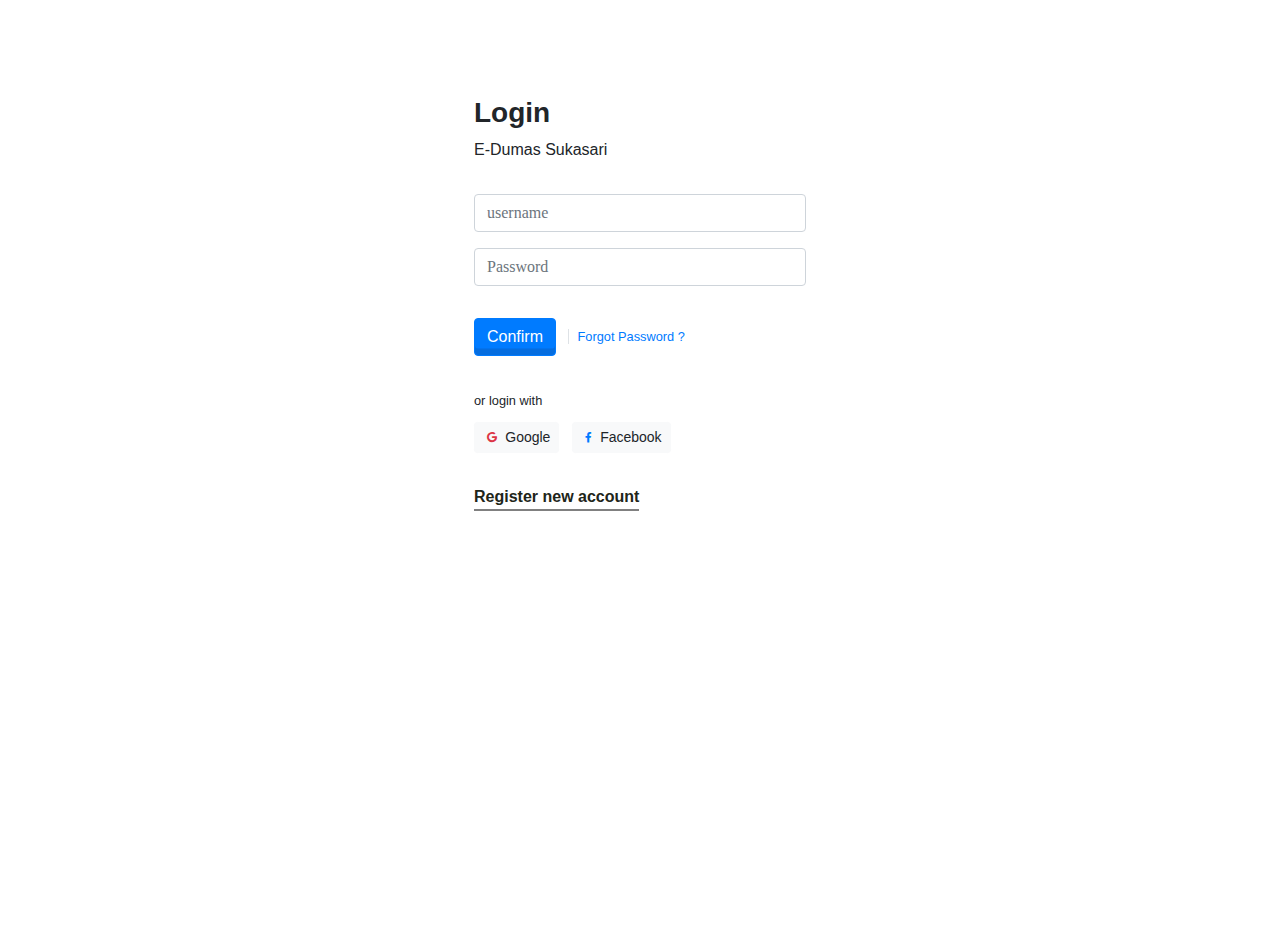
==== index.html @ 4b770eec "move css" ====
<!DOCTYPE html>
<html lang="en">
<head>
    <meta charset="UTF-8">
    <meta name="viewport" content="width=device-width, initial-scale=1.0">

    <link rel="stylesheet" href="css/style.css">
    <link rel="stylesheet" href="https://cdnjs.cloudflare.com/ajax/libs/twitter-bootstrap/4.1.3/css/bootstrap.min.css">
    <link rel="stylesheet" href="https://cdnjs.cloudflare.com/ajax/libs/font-awesome/5.9.0/css/all.min.css">
    <title>Login Page</title>
</head>
<body>
  <div class="container">
    <div class="row mt-5">
      <div class="spContainer mx-auto">
        <div class="card px-4 py-5 border-0 shadow">
          <div class="d-inline text-left mb-3">
            <h3 class="font-weight-bold">Login</h3>
            <p>E-Dumas Sukasari</p>
          </div>
          <div class="d-inline text-center mb-0">
            <div class="form-group mx-auto">
              <input class="form-control inpSp" type="text" placeholder="username">
            </div>
          </div>
          <div class="d-inline text-center mb-3">
            <div class="form-group mx-auto">
              <input class="form-control inpSp" type="password" placeholder="Password">
            </div>
          </div>
          <div class="d-inline text-left mb-3">
            <div class="form-group mx-auto">
              <button class="btn btn-primary">Confirm</button>
              <a class="small text-black-50 pl-2 ml-2 border-left" href="">Forgot Password ?</a>
            </div>
          </div>
          <div class="d-inline text-left mb-1">
            <div class="form-group mx-auto mb-0">
              <label class="text-black-50 small">or login with</label>
            </div>
          </div>
          <div class="d-inline text-left">
            <div class="form-group mx-auto">
              <button type="button" class="btn btn-sm btn-light"> <span class="badge text-white"><i class="fab fa-google text-danger"></i></span>
    Google
  </button>
               <button type="button" class="btn btn-sm btn-light ml-2"> <span class="badge text-white"><i class="fab fa-facebook-f text-primary"></i></span>
    Facebook
  </button>
            </div>
          </div>
            <div class="d-inline text-left mt-3">
            <div class="form-group mx-auto mb-0">
              <a class="text-black font-weight-bold regStr" href="#">Register new account</a>
            </div>
          </div>
        </div>
      </div>
    </div>
  </div>
</body>
</html>
---- css/style.css ----
body{
  height:100vh;
  background:#e9eef7;
  font-family:sans-serif;
}

.spContainer{
  width:100%;
  max-width:380px
}
.card{
  border-radius:8px;
  transition:.25s;
}
.card:hover{
  transition:.25s;
}

.btn-primary{
  border-radius:4px;
  border:none;
  background-color:#ff425f;
  box-shadow:0px 0px 0px 0px rgba(34, 36, 38, 0.15) inset, 0px -0.4em 0px 0px rgba(34, 36, 38, 0.15) inset;
}
.btn-primary:hover,.btn-primary:focus,.btn-primary:active{
  background-color:#de2c48 !important;
  box-shadow:none;
}

.inpSp{
  background-color:#ebebeb;
  border:none;
  transition:.25s;
  padding-left:25px;
  font-weight:light !important;
  font-family: "Times New Roman", Times, serif; 
  border-radius:4px
}
.inpSp:hover{
  transition:.25s;
  background-color:#dbdbdb;
}
.inpSp:focus{
  background-color:#ebebeb;
  box-shadow:0 8px 8px 0px #f1f1f1;
}
.regStr{
  transition:.25s;
  padding-bottom:4px;
  border-bottom:2px solid gray;
  color:#212519;
}
.regStr:hover{
  border-bottom:2px solid #ff425f;
  padding-bottom:8px;
  transition:.25s;
  text-decoration:none;
  color:#212519;
}

.btn-sm{
  font-weight:300;
}
.btn-sm:hover{
  font-weight:900;
}
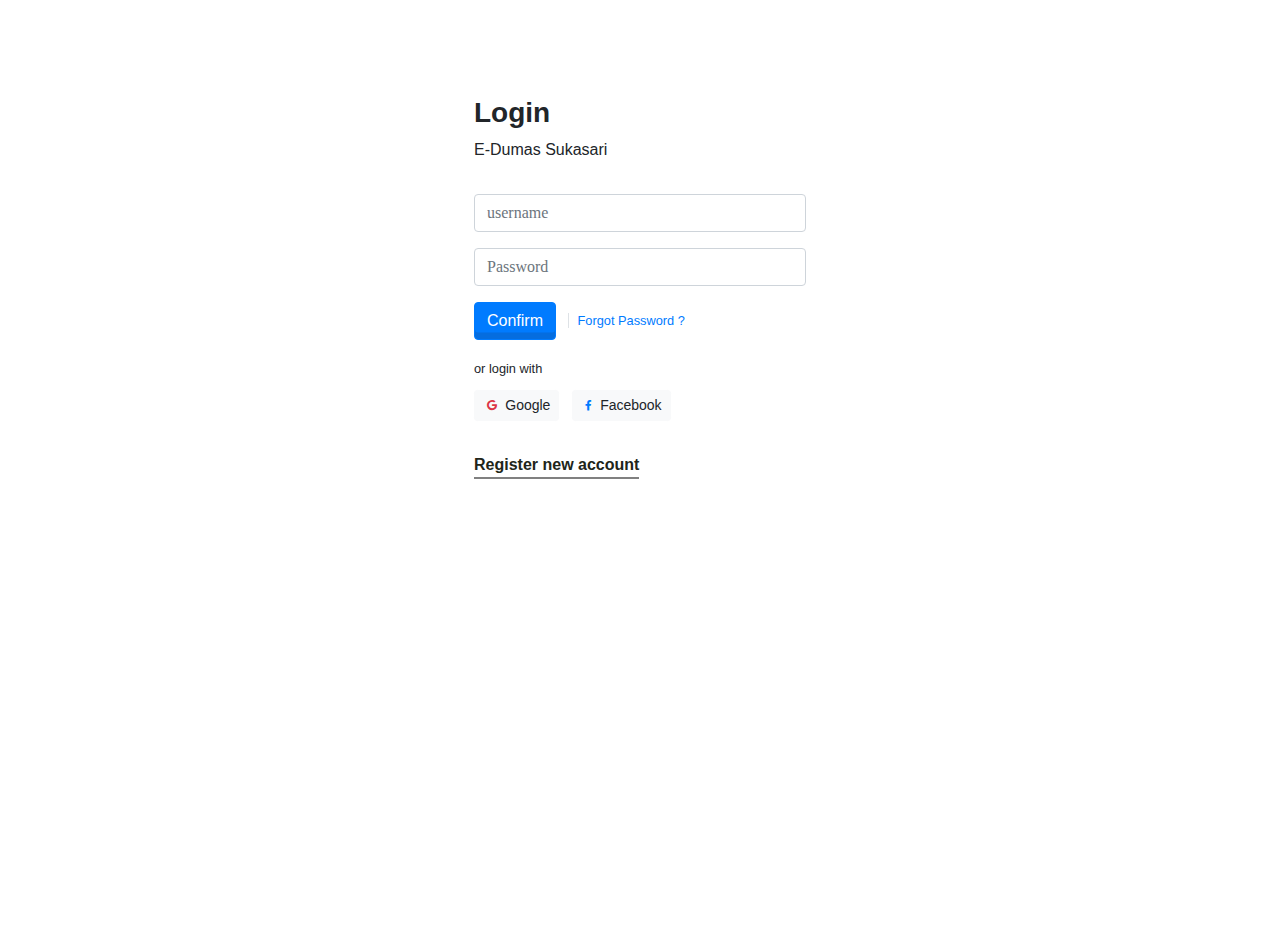
==== commit e34a75b1: "add form" ====
--- a/index.html
+++ b/index.html
@@ -18,6 +18,7 @@
             <h3 class="font-weight-bold">Login</h3>
             <p>E-Dumas Sukasari</p>
           </div>
+          <form id="login-form">
           <div class="d-inline text-center mb-0">
             <div class="form-group mx-auto">
               <input class="form-control inpSp" type="text" placeholder="username">
@@ -34,6 +35,7 @@
               <a class="small text-black-50 pl-2 ml-2 border-left" href="">Forgot Password ?</a>
             </div>
           </div>
+        </form>
           <div class="d-inline text-left mb-1">
             <div class="form-group mx-auto mb-0">
               <label class="text-black-50 small">or login with</label>
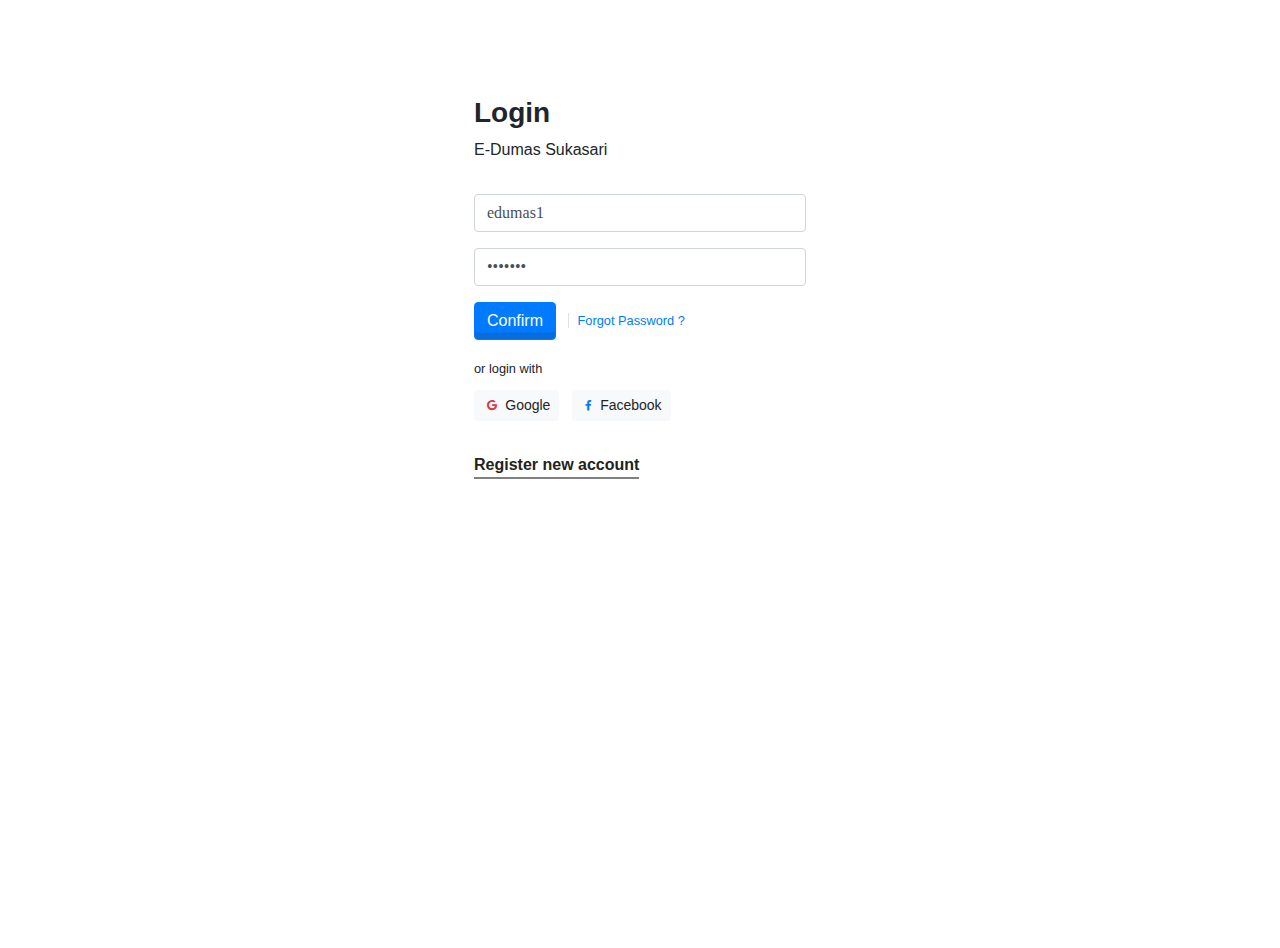
==== commit 4dc45fd1: "fix token" ====
--- a/index.html
+++ b/index.html
@@ -21,21 +21,24 @@
           <form id="login-form">
           <div class="d-inline text-center mb-0">
             <div class="form-group mx-auto">
-              <input class="form-control inpSp" type="text" placeholder="username">
+              <input class="form-control inpSp" type="text" placeholder="username" id="username" name="username" value="edumas1">
             </div>
           </div>
           <div class="d-inline text-center mb-3">
             <div class="form-group mx-auto">
-              <input class="form-control inpSp" type="password" placeholder="Password">
+              <input class="form-control inpSp" type="password" placeholder="Password" id="password" name="password" value="1234321">
             </div>
           </div>
           <div class="d-inline text-left mb-3">
             <div class="form-group mx-auto">
-              <button class="btn btn-primary">Confirm</button>
+              <button class="btn btn-primary" type="submit" id="button" onclick="PostSignUp()">Confirm</button>
               <a class="small text-black-50 pl-2 ml-2 border-left" href="">Forgot Password ?</a>
             </div>
           </div>
         </form>
+        <div class="container">
+          <div class="notification is-primary" id="pesan"></div>
+         </div>
           <div class="d-inline text-left mb-1">
             <div class="form-group mx-auto mb-0">
               <label class="text-black-50 small">or login with</label>
@@ -60,5 +63,8 @@
       </div>
     </div>
   </div>
+
+  <script type="module" src="js/script.js"></script>
+
 </body>
 </html>
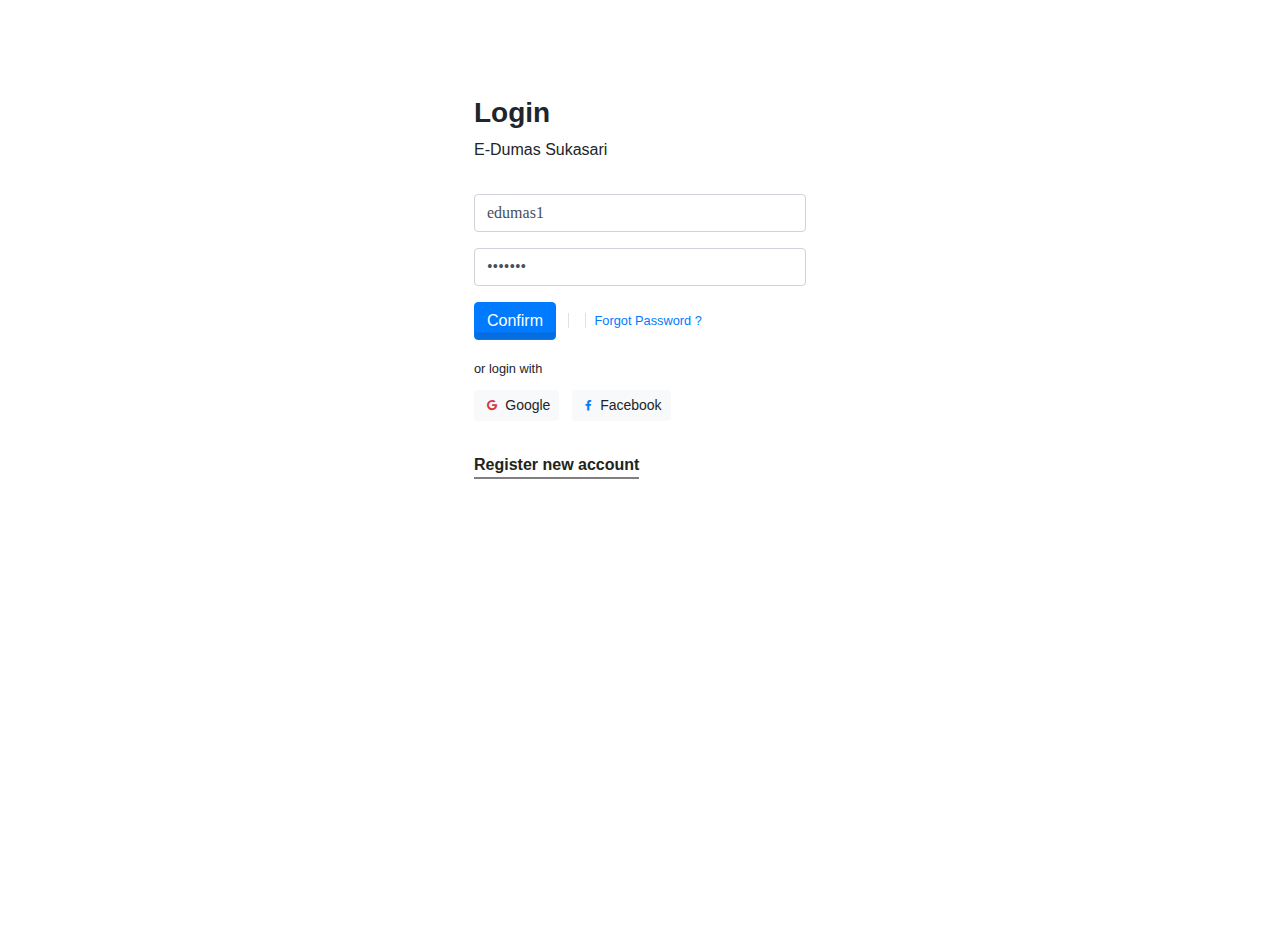
==== commit d680f3fb: "fix pesan location" ====
--- a/index.html
+++ b/index.html
@@ -3,7 +3,6 @@
 <head>
     <meta charset="UTF-8">
     <meta name="viewport" content="width=device-width, initial-scale=1.0">
-
     <link rel="stylesheet" href="css/style.css">
     <link rel="stylesheet" href="https://cdnjs.cloudflare.com/ajax/libs/twitter-bootstrap/4.1.3/css/bootstrap.min.css">
     <link rel="stylesheet" href="https://cdnjs.cloudflare.com/ajax/libs/font-awesome/5.9.0/css/all.min.css">
@@ -31,14 +30,12 @@
           </div>
           <div class="d-inline text-left mb-3">
             <div class="form-group mx-auto">
-              <button class="btn btn-primary" type="submit" id="button" onclick="PostSignUp()">Confirm</button>
+              <button class="btn btn-primary" type="button" id="button" onclick="PostSignUp()">Confirm</button>
+              <h class="small text-black-50 pl-2 ml-2 border-left" id="pesan"></h>
               <a class="small text-black-50 pl-2 ml-2 border-left" href="">Forgot Password ?</a>
             </div>
           </div>
         </form>
-        <div class="container">
-          <div class="notification is-primary" id="pesan"></div>
-         </div>
           <div class="d-inline text-left mb-1">
             <div class="form-group mx-auto mb-0">
               <label class="text-black-50 small">or login with</label>
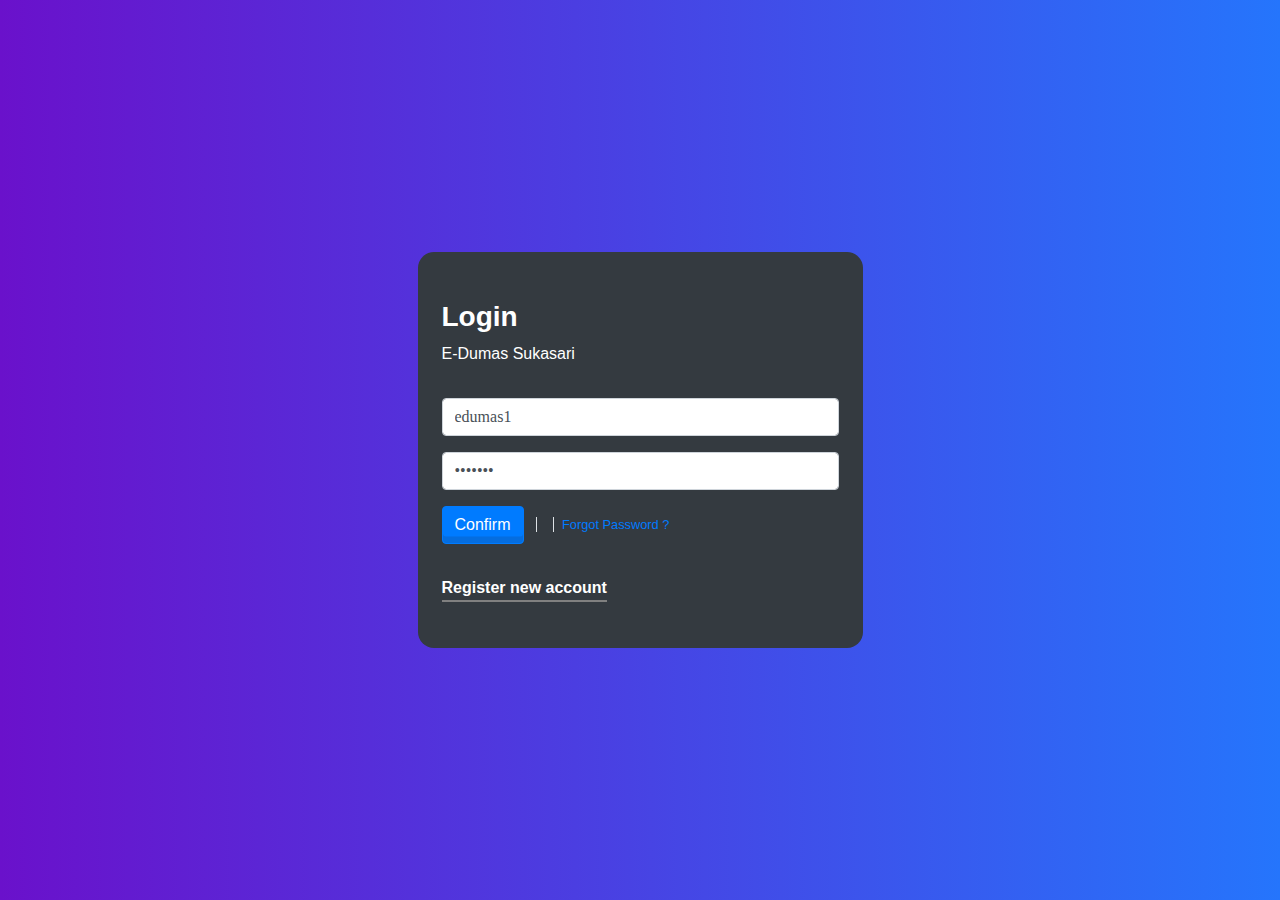
==== commit 58234671: "add func" ====
--- a/index.html
+++ b/index.html
@@ -9,12 +9,12 @@
     <title>Login Page</title>
 </head>
 <body>
-  <div class="container">
-    <div class="row mt-5">
-      <div class="spContainer mx-auto">
-        <div class="card px-4 py-5 border-0 shadow">
+  <div class="container py-5 h-100">
+    <div class="row d-flex justify-content-center align-items-center h-100">
+      <div class="col-12 col-md-8 col-lg-6 col-xl-5">
+        <div class="card bg-dark text-white px-4 py-5 border-0 shadow" style="border-radius: 1rem;">
           <div class="d-inline text-left mb-3">
-            <h3 class="font-weight-bold">Login</h3>
+            <h3 class="font-weight-bold mb-2">Login</h3>
             <p>E-Dumas Sukasari</p>
           </div>
           <form id="login-form">
@@ -31,12 +31,12 @@
           <div class="d-inline text-left mb-3">
             <div class="form-group mx-auto">
               <button class="btn btn-primary" type="button" id="button" onclick="PostSignUp()">Confirm</button>
-              <h class="small text-black-50 pl-2 ml-2 border-left" id="pesan"></h>
-              <a class="small text-black-50 pl-2 ml-2 border-left" href="">Forgot Password ?</a>
+              <h class="small pl-2 ml-2 border-left" id="pesan"></h>
+              <a class="small pl-2 ml-2 border-left" href="">Forgot Password ?</a>
             </div>
           </div>
         </form>
-          <div class="d-inline text-left mb-1">
+          <!-- <div class="d-inline text-left mb-1">
             <div class="form-group mx-auto mb-0">
               <label class="text-black-50 small">or login with</label>
             </div>
@@ -50,10 +50,10 @@
     Facebook
   </button>
             </div>
-          </div>
+          </div> -->
             <div class="d-inline text-left mt-3">
             <div class="form-group mx-auto mb-0">
-              <a class="text-black font-weight-bold regStr" href="#">Register new account</a>
+              <a class="text-white font-weight-bold regStr" href="#">Register new account</a>
             </div>
           </div>
         </div>
--- a/css/style.css
+++ b/css/style.css
@@ -63,4 +63,15 @@
 }
 .btn-sm:hover{
   font-weight:900;
-}+}
+
+body {
+  /* fallback for old browsers */
+  background: #6a11cb;
+  
+  /* Chrome 10-25, Safari 5.1-6 */
+  background: -webkit-linear-gradient(to right, rgba(106, 17, 203, 1), rgba(37, 117, 252, 1));
+  
+  /* W3C, IE 10+/ Edge, Firefox 16+, Chrome 26+, Opera 12+, Safari 7+ */
+  background: linear-gradient(to right, rgba(106, 17, 203, 1), rgba(37, 117, 252, 1))
+  }